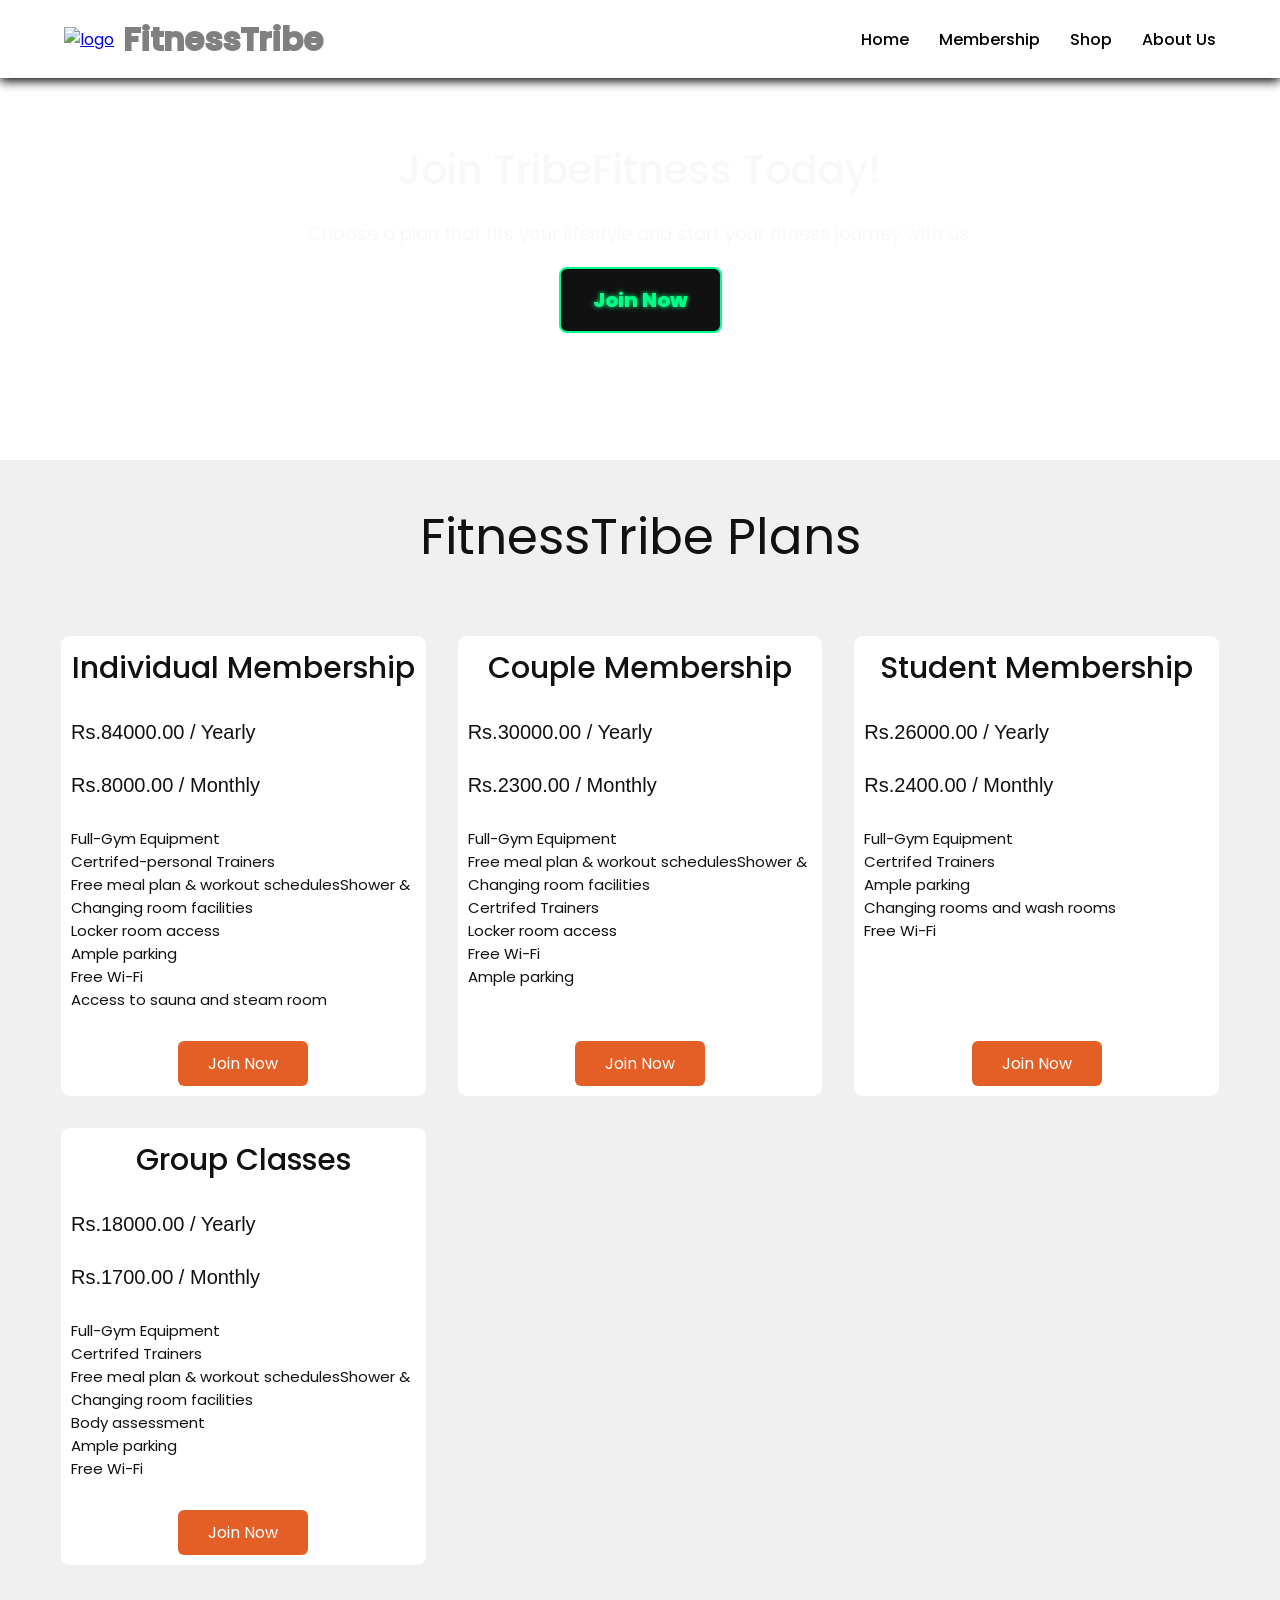
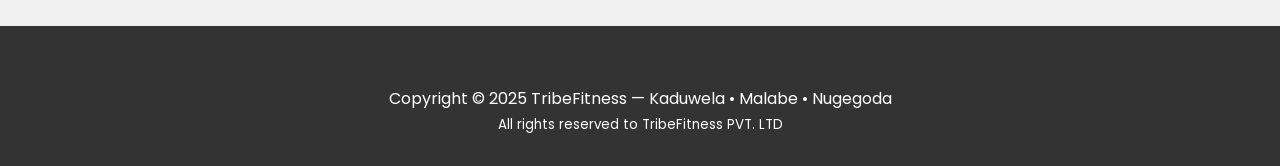
==== membership.html @ ab873344 "Add files via upload" ====
<!DOCTYPE html>
 <html lang="en">

<head>
    <meta charset="UTF-8">
    <meta name="viewport" content="width=device-width, initial-scale=1.0">
    <title>Membership | TribeFitness </title>
    <link rel="stylesheet" href="style1.css">
    <link href="https://cdn.jsdelivr.net/npm/remixicon@4.7.0/fonts/remixicon.css"
    rel="stylesheet"/>
    <meta name="Description" content="TribeFitness is specialized  consultants of personal training programs for any person at any range. We operates on Kaduwela, Malabe, Nugegoda.">
</head>

<body>
    <header>
    <nav class="nav">
        <div class="container">
            <!-- Left Side -->
            <div class="left-side-header">
                <a href="index.html" class="logo">
                    <img src="resources/image/Designer.png" alt="logo">
                </a>
                <a href="index.html" class="head">FitnessTribe</a>
            </div>

            <!-- Hamburger -->
            <div class="hamburger" id="hamburger">
                <i class="ri-menu-line"></i>
            </div>

            <!-- Navigation Links -->
            <div class="right-side-header nav-links" id="nav-links">
                <a href="index.html">Home</a>
                <a href="membership.html">Membership</a>
                <a href="PHP/shop.php">Shop</a>
                <a href="about-us.html">About Us</a>
            </div>
        </div>
    </nav>
</header>

    <section class="membership-hero">
    <div class="hero-content">
        <h1>Join TribeFitness Today!</h1>
        <p>Choose a plan that fits your lifestyle and start your fitness journey with us.</p>
       <div class="welcome-row">
        <a href="#plans" class="join-now">Join Now</a>
        </div>
    </div>
    </section>

    <section id="plans">
        <h1 class="plan-heading">FitnessTribe Plans</h1>
        <div class="membership-plans">
        <div class="plan-box scroll-animation">
            <h3>Individual Membership</h3>
            <p class="plan-price">Rs.84000.00 / Yearly</p>
            <p class="plan-price">Rs.8000.00 / Monthly</p>
            <ul class="plan-features">
                <li>Full-Gym Equipment</li>
                <li>Certrifed-personal Trainers</li>
                <li>Free meal plan & workout schedulesShower & Changing room facilities</li>
                <li>Locker room access</li>
                <li>Ample parking</li>
                <li>Free Wi-Fi</li>
                <li>Access to sauna and steam room</li>
            </ul>
            <button class="btn-buy1" onclick="window.location.href='individual-membership-form.html'">Join Now</button>
            </div>

        <div class="plan-box scroll-animation">
            <h3>Couple Membership</h3>
            <p>Rs.30000.00 / Yearly</p>
            <p>Rs.2300.00 / Monthly</p>
            <ul class="plan-features">
                <li>Full-Gym Equipment</li>
                <li>Free meal plan & workout schedulesShower & Changing room facilities</li>
                <li>Certrifed Trainers</li>
                <li>Locker room access</li>
                <li>Free Wi-Fi</li>
                <li>Ample parking</li>
            </ul>
            <button class="btn-buy1" onclick="window.location.href='Couple-membership-form.html'">Join Now</button>
        </div>

        <div class="plan-box scroll-animation">
            <h3>Student Membership</h3>
            <p class="plan-price">Rs.26000.00 / Yearly</p>
            <p class="plan-price">Rs.2400.00 / Monthly</p>
            <ul class="plan-features">
                <li>Full-Gym Equipment</li>
                <li>Certrifed Trainers</li>
                <li>Ample parking</li>
                <li>Changing rooms and wash rooms</li>
                <li>Free Wi-Fi</li>
            </ul>
            <button class="btn-buy1" onclick="window.location.href='student-membership-form.html'">Join Now</button>
        </div>

        <div class="plan-box scroll-animation">
            <h3>Group Classes</h3>
            <p class="plan-price">Rs.18000.00 / Yearly</p>
            <p class="plan-price">Rs.1700.00 / Monthly</p>
            <ul class="plan-features">
                <li>Full-Gym Equipment</li>
                <li>Certrifed Trainers</li>
                <li>Free meal plan & workout schedulesShower & Changing room facilities</li>
                <li>Body assessment</li>
                <li>Ample parking</li>
                <li>Free Wi-Fi</li>
            </ul>
            <button class="btn-buy1" onclick="window.location.href='group-classes-form.html'">Join Now</button>
        </div>
        </div>

    </section>
    
    <div class="social-media">
        <a href="https://www.facebook.com/" target="_blank"><i class="ri-facebook-line"></i></a>
        <a href="https://www.instagram.com/" target="_blank"><i class="ri-instagram-line"></i></a>
        <a href="https://x.com/" target="_blank"><i class="ri-twitter-x-fill"></i></a>
        <a href="https://www.linkedin.com/" target="_blank"><i class="ri-linkedin-box-line"></i></a>
        <a href="https://www.tiktok.com/" target="_blank"><i class="ri-tiktok-line"></i></a>
        <a href="https://www.youtube.com/" target="_blank"><i class="ri-youtube-line"></i></a>
    </div>
    <footer class="footer">
    <div class="container2">
  <div>Copyright © 2025 TribeFitness — Kaduwela • Malabe • Nugegoda</div>
  <div><small>All rights reserved to TribeFitness PVT. LTD</small></div>
</div></footer>
    <script>
          // -------- Scroll animation (kept as-is) --------
  const scrollElements = document.querySelectorAll(".scroll-animation");
  const observer = new IntersectionObserver(entries => {
    entries.forEach(entry => {
      if (entry.isIntersecting) {
        entry.target.classList.add("show");
        observer.unobserve(entry.target);
      }
    });
  }, { threshold: 0.2 });
  scrollElements.forEach(el => observer.observe(el));

  // animate product list
  const products = document.querySelectorAll(".product-box");
  products.forEach((product, index) => {
    product.classList.add("scroll-animation");
    product.style.animation = `backinLeft 2s ease-in-out forwards`;
    product.style.animationDelay = `${index * 0.5}s`;
  });

const hamburger = document.getElementById("hamburger");
const navLinks = document.getElementById("nav-links");

hamburger.addEventListener("click", () => {
    navLinks.classList.toggle("active");

    const icon = hamburger.querySelector("i");
    icon.classList.toggle("ri-close-line");
    icon.classList.toggle("ri-menu-line");
});

// Close menu when clicking any link
document.querySelectorAll("#nav-links a").forEach(link => {
    link.addEventListener("click", () => {
        navLinks.classList.remove("active");

        const icon = hamburger.querySelector("i");
        icon.classList.remove("ri-close-line");
        icon.classList.add("ri-menu-line");
    });
});

    </script>
</body>
</html>
---- style1.css ----
@import url('https://fonts.googleapis.com/css2?family=Poppins:wght@400;500;600&display=swap');

* {
    margin: 0;
    padding: 0;
    box-sizing: border-box;
    font-family: 'Poppins', sans-serif;
 }

 body {
    padding-top: 60px;
    color:#333;
    
 }

 header {
    position: fixed ;
    top: 0;
    left: 0;
    width: 100%;
    background: #fff;
    box-shadow: 0 3px 10px rgba( 0, 0, 0, 1) ;
    align-items: center;
    z-index: 99;
 }

.nav .container {
    width: 90%;
    margin: auto;
    display: flex;
    justify-content: space-between;
    align-items: center;
    padding: 15px 0;
}

.head {
    font-size: 1.6rem;
    font-weight: bold;
    text-decoration: none;
    color: black;
}

.left-side-header .logo img {
    height: 70px;
}

.left-side-header {
    display: flex;
    align-items: center;
    gap: 10px;
}

.left-side-header .head {
font-size: 2rem;
color: gray;
font-weight: 600;
text-decoration: none;
-webkit-text-stroke: 2px rgb(128,128,128);
}
 
.right-side-header {
    display: flex;
    gap: 30px;
    align-items: center;
}

.right-side-header a {
    text-decoration: none;
    color: black;
    font-weight: 500;
    transition: 0.3s ease;
}

.right-side-header a:hover {
    color: orange;
}

.hamburger {
    display: none;
    font-size: 2rem;
    cursor: pointer;
}
 
 #cart-icon{
   position: relative;
   display: flex;
   font-size: 50px;
   cursor: pointer;
 }
 #cart-icon .cart-item-count {
    position: absolute ;
    top: 0;
    right: -6px;
    width: 25px;
    height: 25px;
    background:  #e35f26;
    border-radius: 50% ;
    font-size: 15px;
    color: #fff;
    display: flex;
    justify-content: center;
    align-items: center;
    visibility: hidden;
 }
 
 .shop{
   padding: 20px 40px;
 }
 .section-title {
  padding-top: 60px;
   font-size: 35px;
   text-align: center;
   margin-bottom: 30px;
   animation: FadeIn 1.2s ease-out forwards;
   text-shadow: 5px 5px 8px #999;
}
 .product-content {
   display: grid;
   grid-template-columns: repeat(auto-fill, minmax(280px, 1fr));
   gap: 30px;
   justify-items: center;
   align-items: stretch;
 }

.no-products {
  grid-column: 1/ -1;
    text-align: center;
    font-size: 20px;
    color: #888;
    margin: 40px 0;
    font-weight: 700;
}

/* Each type stacked vertically */
.product-type-block {
    width: 100%;
    margin-bottom: 50px; /* space between types */
}

/* Type title styling */
.type-title {
    width: 100%;
    margin-bottom: 20px;
    font-size: 28px;
    text-align: center;
    color: #333;
}

/* Grid layout for products of this type */
.product-type-container {
    display: grid;
    grid-template-columns: repeat(auto-fill, minmax(250px, 1fr));
    gap: 20px;
    justify-items: center;
    align-items: stretch;
}

.product-box {
  opacity: 0;
  border: 1px solid #f0f0f0;       
  border-radius: 10px;   
  overflow: hidden;              
  transition: 0.3s;              
  background-color: #fff;       
  animation: backinLeft 2s ease-in-out forwards;

}

 .product-box .image-box {
   display: flex;
   border: 1px solid gray;
   border-radius: 10px;
   overflow: hidden;
 }
 .image-box img {
   width: 100%;
   transition: 0.5s;
    height: 300px;
    object-fit: cover;
    border-radius: 8px;
 }
 .image-box:hover img {
  transform: scale(1.1);
 }
 .product-box .product-title {
  font-size: 20px;
  margin-top: 10px;
 }
 .product-box .price-of-cart {
  padding-right: 10px;
  padding-bottom: 10px;
  display: flex;
  justify-content: space-between;
  align-items: center;
 }
 .price-of-cart .price {
  font-size: 18px;
  font-weight: 500;
 }
 .price-of-cart .add-cart {
  padding: 10px;
  background: #FFC266;
  border-radius: 6px;
  font-size: 30px;
  color: black;
  cursor: pointer;
 }
 .cart {
    position: fixed ;
    top: 0;
    right: -100%;
    width: 360px;
    height: 100%;
    background: #F9F7F3;
    box-shadow: -2px 0 10px rgba( 0, 0, 0, 0.1);
    padding:65px 20px 40px;
    z-index: 100;
    overflow: auto;
    transition: 0.5s;
 }
 .cart.active {
  right: 0;
 }
 .cart-title {
  text-align: center;
  font-size: 30px;
 }
 .cart-box{
  display: flex;
  align-items: center;
  margin-top: 20px;
 }
 .cart-box img {
  width: 100px;
  height: 100px;
  border-radius: 6px;
  object-fit: cover;
  margin-right: 20px;
 }
 .cart-detail {
  display: grid;
  gap: 8px;
  margin-right: auto;
 }
 .cart-product-title {
  font-size: 16px;
  line-height: 1;
 }
 .cart-price {
  font-weight: 500;
 }
 .cart-quantity {
  display: flex;
  width: 100px;
  border: 1px solid #999;
  border-radius: 6px;
 }
 .cart-quantity button {
  background: transparent;
  width: 30px;
  border: none;
  font-size: 20px;
  cursor: pointer;
 }
 .cart-quantity #decrement {
  color: #999;
 }
 .cart-quantity .number {
  display: flex;
  justify-content: center;
  align-items: center;
  width: 40px;
  border-left: 1px #999;
  border-right: 1px #999;
  cursor: default;
 }
 .cart-delete {
  font-size: 25px;
  cursor: pointer;
 }
 .total {
  display: flex;
  justify-content: flex-end;
  align-items: center;
  border-top: 1px solid #333;
  margin-top: 20px;
  font-size: 18px;
 }

 .total-price {
  margin-left: 10px;
  font-weight: 600;
 }

 .btn-buy {
  text-decoration: none;
  display: block;
  padding: 10px 30px;
  background: #e35f26;
  border: none;
  border-radius: 6px;
  font-size: 16px;
  color: #fff;
  margin: 0 auto ;
  cursor: pointer;
 }

#cart-close {
  position: absolute;
  font-size: 35px;
  right: 15px;
  top: 20px;
  cursor: pointer;
}

.out-of-stock {
  padding-right: 8px;
  border-radius: 8px;
  background: #FFC266;
  border: 1px solid #ccc;
}

.filter-form {
  padding: 5px 14px;
    display: flex;
    gap: 12px;
    justify-content: center;
    margin: 25px 0;
}

.filter-form input,
.filter-form select,
.filter-form button {
    padding: 10px 14px;
    border-radius: 8px;
    border: 1px solid #ccc;
}

.filter-form button {
    background: #000;
    color: #fff;
    cursor: pointer;
}

.about-tribefitness {
  font-size:  20px;
  color: #111;
}

.welcome {
  position: relative;
  display: flex;
  padding: 100px 20px;
  text-align:center;
  gap: 20px;
  flex-direction: column;
  z-index: 1;
  align-items: center;
}

.initial-welcome {
  padding: 30px;
  position: relative;
  overflow: hidden;
  min-height: 400px;
}

.initial-welcome::before {
    content: "";
    position: absolute;
    top: 0;
    left: 0;
    width: 100%;
    height: 100%;
    background-image: url('resources/image/background.jpg');
    background-repeat: no-repeat;
    background-position: center;
    background-size: cover;
    z-index: -1;
    animation: zoomInOut 10s ease-in-out infinite alternate;
}

.welcome-row {
  display: flex;
  gap: 30px;
  justify-content: center;
}

.greeting {
    font-size: 40px;
    font-weight: 700;
    margin-bottom: 10px;
    opacity: 0;
    transform: translateY(40px); 
    animation: FadeIn 1.2s ease-out forwards;
    text-shadow: 0 0  5px #00ff88;
    color: #111;
}

.main-para {
  font-size: 1.2rem;
   font-weight: 300;
  max-width: 600px;
  color: #333;
  animation: FadeIn 1.2s ease-out forwards;
  opacity: 0;
  text-shadow: 0 0  5px #00ff88;
  color: #111;
  animation-delay: 0.2s;
}

.scroll-animation{
  opacity: 0;
  transform: translateY(40px);
  transition: all 1s ease-in-out;
}

.scroll-animation.show {
  opacity: 1;
  transform: translateY(0);
}

.contact-us-title.show {
    transition-delay: 0.2s;
}
.learn-more.show {
    transition-delay: 0.5s;
}
.click-submit.show {
    transition-delay: 0.8s;
}

.contact-us-title {
  text-align: center;
  color: #fff;
  justify-content: center;
  font-size: 50px;
}

.learn-more {
  opacity: 0;
  transform: translateY(40px);
  text-align: center;
  font-size: 20px;
  text-shadow: 0 2px 10px #999;
  color: #fff;
}

.click-submit {
  text-align: center;
  font-size: 30px;
  padding-bottom: 30px;
  text-shadow: 0 2px 10px #999;
  color: #fff;
}

.checkout-items{
  padding-bottom: 50px;
  font-size: 20px;
  justify-content: center;
  gap: 50px;
  text-align: center;
  display: flex;
}

.checkout-product {
  border: 1px solid #ddd;
  padding: 10px;
  margin: 10px 0;
  background: #f9f9f9;
  border-radius: 5px;
}

.checkout-title {
  padding-top: 80px;
  padding-bottom: 20px;
  
  font-size: 40px;
  text-align: center;
  justify-content: center;
  display: flex;
}

.section-subtitle {
  padding-bottom: 10px;
  text-align: center;
  font-size: 30px;
  justify-content: center;
  display: flex;
}

#checkout-form {
    font-family: Poppins, sans-serif;
    padding: 30px;
}

/* Checkout Summary Scrollable */
#checkout-items {
    display: grid;
    grid-template-columns: repeat(auto-fill, minmax(150px, 1fr)); /* 4-5 columns */
    gap: 15px;       /* spacing between products */
    padding: 10px;
    border: 1px solid #ddd;
    margin-bottom: 20px;
}

.checkout-product {
    display: flex;
    flex-direction: column;  /* image on top, info below */
    align-items: center;
    border: 1px solid #ccc;
    padding: 10px;
    border-radius: 6px;
    background-color: #fafafa;
}

.checkout-product img {
    width: 100px;
    height: 100px;
    object-fit: cover;
    margin-bottom: 8px;
}

.checkout-info p {
    margin: 2px 0;
    text-align: center;
}

.row {
    display: grid;
    grid-template-columns: 120px 1fr 150px 1fr; 
    column-gap: 10px; 
    margin-bottom: 20px;
    align-items: center;
}

.row label {
    font-weight: 500;
}

.row input,
.row textarea {
    padding: 10px;
    border: 1px solid #aaa;
    border-radius: 6px;
}

.notes-row {
    grid-template-columns: 120px 1fr; 
}

.notes-row textarea {
    height: 120px;
    resize: none;
}

.order-total {
  text-align: center;
  font-size: 20px;
  font-weight: 800;
}
.payment_method {
    width: 250px;
    padding: 10px 12px;
    border: 1px solid #888;
    border-radius: 8px;
    background-color: #f8f8f8;
    font-size: 16px;
    color: #333;
    cursor: pointer;

    appearance: none;
    -webkit-appearance: none;
    -moz-appearance: none;

    background-image: url("data:image/svg+xml,%3Csvg fill='%23666' height='24' viewBox='0 0 24 24' width='24'%3E%3Cpath d='M7 10l5 5 5-5z'/%3E%3C/svg%3E");
    background-repeat: no-repeat;
    background-position: right 10px center;
}

.payment_method:focus {
    border-color: #555;
    outline: none;
    box-shadow: 0 0 6px rgba(0,0,0,0.2);
}

.payment_method option {
    background: #ffffff;
    color: #333;
    padding: 10px;
}

.payment-section {
  padding-top: 20px;
    display: none;
    grid-template-columns: 140px 200px 130px 140px 80px 100px;
    column-gap: 12px;
    align-items: center;
    margin-bottom: 25px;
}

.payment-section input {
    padding: 8px 10px;
    border: 1px solid #aaa;
    border-radius: 6px;
}

.join-now {
  display: block;
  padding: 1rem 2rem;
  background: #111;
  border: 2px solid #00ff88;
  border-radius: 8px;
  font-size: clamp(14px, 2vw, 20px);
  text-decoration: none;
  color: #00ff88;
  margin: 20px;
  transition: 0.3s;
  text-shadow: 0 0  5px #00ff88;
  font-weight: 800;
  animation: FadeIn 3s ease-in-out;
}

.join-now:hover {
  box-shadow: 0 0 15px #00ff88, 0 0 30px #00ff88 inset;
  transform: scale(1.05);
}

#about-us {
  padding: 100px;
  position: relative;
  background: #F0F7FF;
  display: flex;
  gap: 30px;
  justify-content: space-between;
  align-items: center;
}

.contact-us {
  padding-top: 20px;
  padding-bottom: 30px;
  position: relative;
  overflow: hidden;
  min-height: 400px;
}

.contact-us::before {
    content: "";
    position: absolute;
    top: 0;
    left: 0;
    width: 100%;
    height: 100%;
    background-image: url('resources/image/contact-us.jpg');
    background-repeat: no-repeat;
    background-position: center;
    background-size: cover;
    box-shadow: 5px 5px 10px #e35f26;
    z-index: -1;
    animation: fadeIn 1s ease-in-out forwards;
}

.about-image {
  flex: 1;
}
.about-image img {
  margin-top: 60px;
  width: 100%;
  border-radius: 12px;
  object-fit: cover;
  animation: backinLeft 2s ease-in-out forwards;
}

.about-container {
  flex: 1;
  animation: backinLeft 2s ease-in-out forwards;
}

.about-container h2 {
  font-size: 40px;
  text-align: center;
  margin-bottom: 15px;
  color: #1A3C80;
  text-shadow: 5px 5px 10px rgba(0,0,0,0.4);
}

.about-container p {
  font-size: 18px;
  color: #333;
  text-shadow: 0 1px 3px rgba(0,0,0,0.1);
  line-height: 1.6;
  text-align: center;
}

.contact-form {
  width: 80%;
  max-width: 700px;
  margin: 0 auto;
  display: flex;
  flex-direction: column;
  gap: 25px;
}

.two-column {
  display: flex;
  gap: 30px;
}

.column  {
  flex: 1;
  display: flex;
  flex-direction: column;
  gap: 20px;
}

.contact-form2 {
  display: flex;
  flex-direction: column;
  gap: 25px;
}

.column input,
.column textarea {
  width: 100%;
  padding: 12px 15px;
  font-size: 16px;
  border: 2px solid #ccc;
  border-radius: 6px;
  outline: none;
  transition: 0.3s;
}

textarea {
  resize: none;
  min-height: 120px;
}

.column input:focus,
 textarea:focus {
  border-color: yellow;
}

.submit-btn {
  display: block;
  padding: 1rem 2rem;
  background: #e35f26;
  border-radius: 8px;
  font-size: clamp(14px, 2vw, 20px);
  text-decoration: none;
  color: #fff;
  margin: 0 auto;
  transition: 0.3s;
  font-weight: 800;
}



.locations {
  padding-top: 10px;
  background: #333;
  text-align: center;
  color: #fff;
  padding-bottom: 30px;
}

.locations h2 {
  font-size: 40px;
}
.kaduwela,
.nugegoda,
.malabe {
  justify-content: center;
  align-items: center;
  padding-top: 30px;
}

.kaduwela  h3,
.nugegoda h3,
.malabe h3 {
  padding-bottom: 10px;
  font-size: 30px;
}

.membership-hero {
  padding: 50px;
  position: relative;
  overflow: hidden;
  min-height: 400px;
}

.membership-hero::before {
    content: "";
    position: absolute;
    top: 0;
    left: 0;
    width: 100%;
    height: 100%;
    background-image: url('resources/image/memeber.jpg');
    background-repeat: no-repeat;
    background-position: center;
    background-size: cover;
    z-index: -1;
    animation: zoomInOut 10s ease-in-out infinite alternate;
}

html {
  scroll-behavior: smooth;
}

.membership-plans {
  display: grid;
  padding: 60px;
  grid-template-columns: repeat(auto-fit, minmax(280px, 1fr));
  gap: 30px;
  background: #f0f0f0;
}

#plans {
    background: #f0f0f0;
}

.plan-heading {
  padding-top: 40px ;
  font-size: 50px;
  font-weight: 400;
  color: #111;
  text-align: center;
  animation: backinLeft 1s ease-in-out forwards;
}
.hero-content h1{
  padding-top: 30px;
  font-size: 40px;
  justify-content: center;
  text-align: center;
  animation: FadeIn 1s ease-in-out;
  color: #f8f8f8;
  
}

.hero-content p{
  padding-top: 20px;
  font-size: 18px;
  justify-content: center;
  text-align: center;
  animation: FadeIn 1.5s ease-in-out;
  color: #f8f8f8;
}

.plan-box {
  display: flex;
  flex-direction: column;
  padding: 10px;
  opacity: 0;
  gap: 30px;
  border: 1px solid #f0f0f0;       
  border-radius: 10px;           
  overflow: hidden;       
  background-color: #fff;
  justify-content: space-between;
  transform: translateY(40px);
  transition: 0.3s;
}

.plan-box.show {
  opacity: 1;
  transform: translateY(o);
}

.plan-box h3 {
  font-size: 30px;
  color: #111;
  text-align: center;
  font-weight: 500;
}

.plan-box p{
  font-size: 20px;
  color: #111;
  text-align: left;
  font-family: 'Franklin Gothic Medium', 'Arial Narrow', Arial, sans-serif;
}

.plan-features  {
  font-size: 15px;
  color: #111;
  text-align: left;
  font-family: 'Lucida Sans', 'Lucida Sans Regular', 'Lucida Grande', 'Lucida Sans Unicode', Geneva, Verdana, sans-serif;
}

.btn-buy1 {
  display: block;
  padding: 10px 30px;
  background: #e35f26;
  border: none;
  border-radius: 6px;
  font-size: 16px;
  color: #fff;
  cursor: pointer;
  margin-top: auto;
  align-self: center;
 }

.footer {
  padding: 30px 0;
  color: #fff;
  background: #333;
  width: 100%;
  text-align: center;
  position: relative;
  left: 0;
}

.social-media {
  padding-top: 30px;
  padding-left: 30px;
  display: flex;
  background: #333;
  gap: 30px;
  text-align: center;
  justify-content: center;
  align-items: center;
  position: relative;
  left: 0;
  width: 100%;
}

.social-media a {
  color: #fff;
  font-size: 24px;
  transition: color 0.3s;
  text-decoration: none;
}

.social-media a:hover {
  color: #ff4d4d;
}

.register {
   font-family: Arial, sans-serif;
   background-color: #FAF3E0;
   display: flex;
   justify-content: center;
   align-items: center;
   min-height: 100vh;
}
 
body.register {
  padding-top: 200px;
  display: flex;
  flex-direction: column;
  min-height: 100vh;
}

.individual-membership-title {
  text-align: center;
}

  
.register-form {
  background: #fff;
  padding: 20px 30px;
  border-radius: 10px;
  box-shadow: 0 0 10px rgba(0,0,0,0.1);
  width: 400px;
  margin-bottom: 30px;
}

.register-form label {
  display: block;
  margin-top: 10px;
 }

.register-form input,
 select {
  width: 100%;
  padding: 8px;
  margin-top: 5px;
  border-radius: 5px;
  border: 1px solid #ccc;
}

.row-register {
  display: flex;
  gap: 10px;
}

.row-register input {
  flex: 1;
 }

.membership_type {
  padding-top: 10px;
}

.btn-submit {
  margin-top: 20px;
  background-color: #FF6347;
  color: white;
  border: none;
  cursor: pointer;
  width: 100%;
  padding: 10px;
  font-size: 16px;
  border-radius: 5px;
}


/* cart page */

h1{
  padding-top: 80px;
  font-weight: 500;
  color: #000;

}

.cart-row {
    display: flex;
    align-items: center;
    gap: 15px;
    padding: 20px;
    border-bottom: 1px solid #eee;
}

.cart-img {
    width: 150px;
    height: 200px;
    object-fit: cover;
    border-radius: 8px;
}

.cart-info {
    flex: 1;
}

.remove-btn {
    gap: 20px;
    background: #ff4d4d;
    color: #fff;
    border: none;
    padding: 6px 10px;
    border-radius: 5px;
    cursor: pointer;
    font-size: 16px;
}

.proceed-to-checkout {
  padding: 25px 15px;
  gap: 30px;
  justify-content: left;
  align-items: center;
}

.stock {
  font-size: 14px;
  font-weight: 600;
  margin: 4px 0;
}

.in-stock {
  color: green;
}

.out-stock {
  color: red;
}

.cart-info input[type="number"] {
  width: 60px;
  padding: 6px 8px;
  font-size: 14px;
  font-weight: 600;
  text-align: center;

  border: 1.5px solid #ccc;
  border-radius: 6px;

  outline: none;
  transition: 0.2s ease;
}

.cart-info input[type="number"]:focus {
  border-color: #00ff88;
  box-shadow: 0 0 0 2px rgba(0, 255, 136, 0.25);
}

.total-text {
  padding: 30px;
  justify-content: space-between;
  align-items: center;
  display: flex;
}

#cart-items {
    padding-left: 20px;
}

@media screen and (max-width: 360px) {
 .product-content {
    grid-template-columns: repeat(auto-fit, minmax(200px, 1fr));
  }  
 .cart {
    width: 100%;
  }
  
  .nav .container {
   flex-direction: column;
   align-items: flex-start;
   gap: 10px;
 }
 .right-side-header {
  flex-wrap: wrap;
  gap: 10px;
 }
}

@media screen and (max-width: 600px) {
    .welcome {
        flex-direction: column;
        text-align: center;
    }

    .join-now {
        width: 100%;      
        font-size: 20px;
    }
}

@keyframes FadeIn  {
    0% {
        opacity: 0;
        transform: translateY(10px);
    }
    100% {
        opacity: 1;
        transform: translateY(0);
    }
  }

@keyframes zoomInOut {
    0% { 
      transform: scale(1); opacity: 0.9; }
    50% { 
      transform: scale(1.1); opacity: 1; }
    100% { 
      transform: scale(1); opacity: 0.9; }
}

@media (max-width: 600px) {
    .two-column {
        flex-direction: column;
    }
}

@media (max-width: 768px) {
    .side-by-side {
        flex-direction: column;
        text-align: center;
    }

    .image-box img {
        width: 100%;
    }
}

@keyframes backinLeft {
  0% {
    opacity: 0;
    transform: translateX(-200px) scale(0.9);
  }
  60% {
    opacity: 1;
    transform: translateX(20px) scale(1.02);
  }
  100% {
    opacity: 1;
    transform: translateX(0) scale(1);
  }
}

@media (max-width: 800px) {
    .hamburger {
        display: block;
    }

    .right-side-header {
        position: fixed;
        top: 100px;
        right: -100%;
        width: 70%;
        height: 100vh;
        background: #fff;
        padding: 40px 20px;
        display: flex;
        flex-direction: column;
        gap: 30px;
        transition: 0.4s ease-in-out;
        box-shadow: -3px 0 15px rgba(0,0,0,0.1);
        z-index: 99;
    }

    .right-side-header.active {
        right: 0;
    }

    .right-side-header a {
        font-size: 1.3rem;
        padding: 10px;
    }
    .hamburger {
        display: block;
    }
}

/* Responsive */
@media screen and (max-width: 768px) {
    .product-type-container {
        grid-template-columns: repeat(auto-fill, minmax(200px, 1fr));
    }
}

@media screen and (max-width: 480px) {
    .product-type-container {
        grid-template-columns: 1fr; /* single column */
    }

    .type-title {
        font-size: 20px;
        margin-bottom: 15px;
    }
}
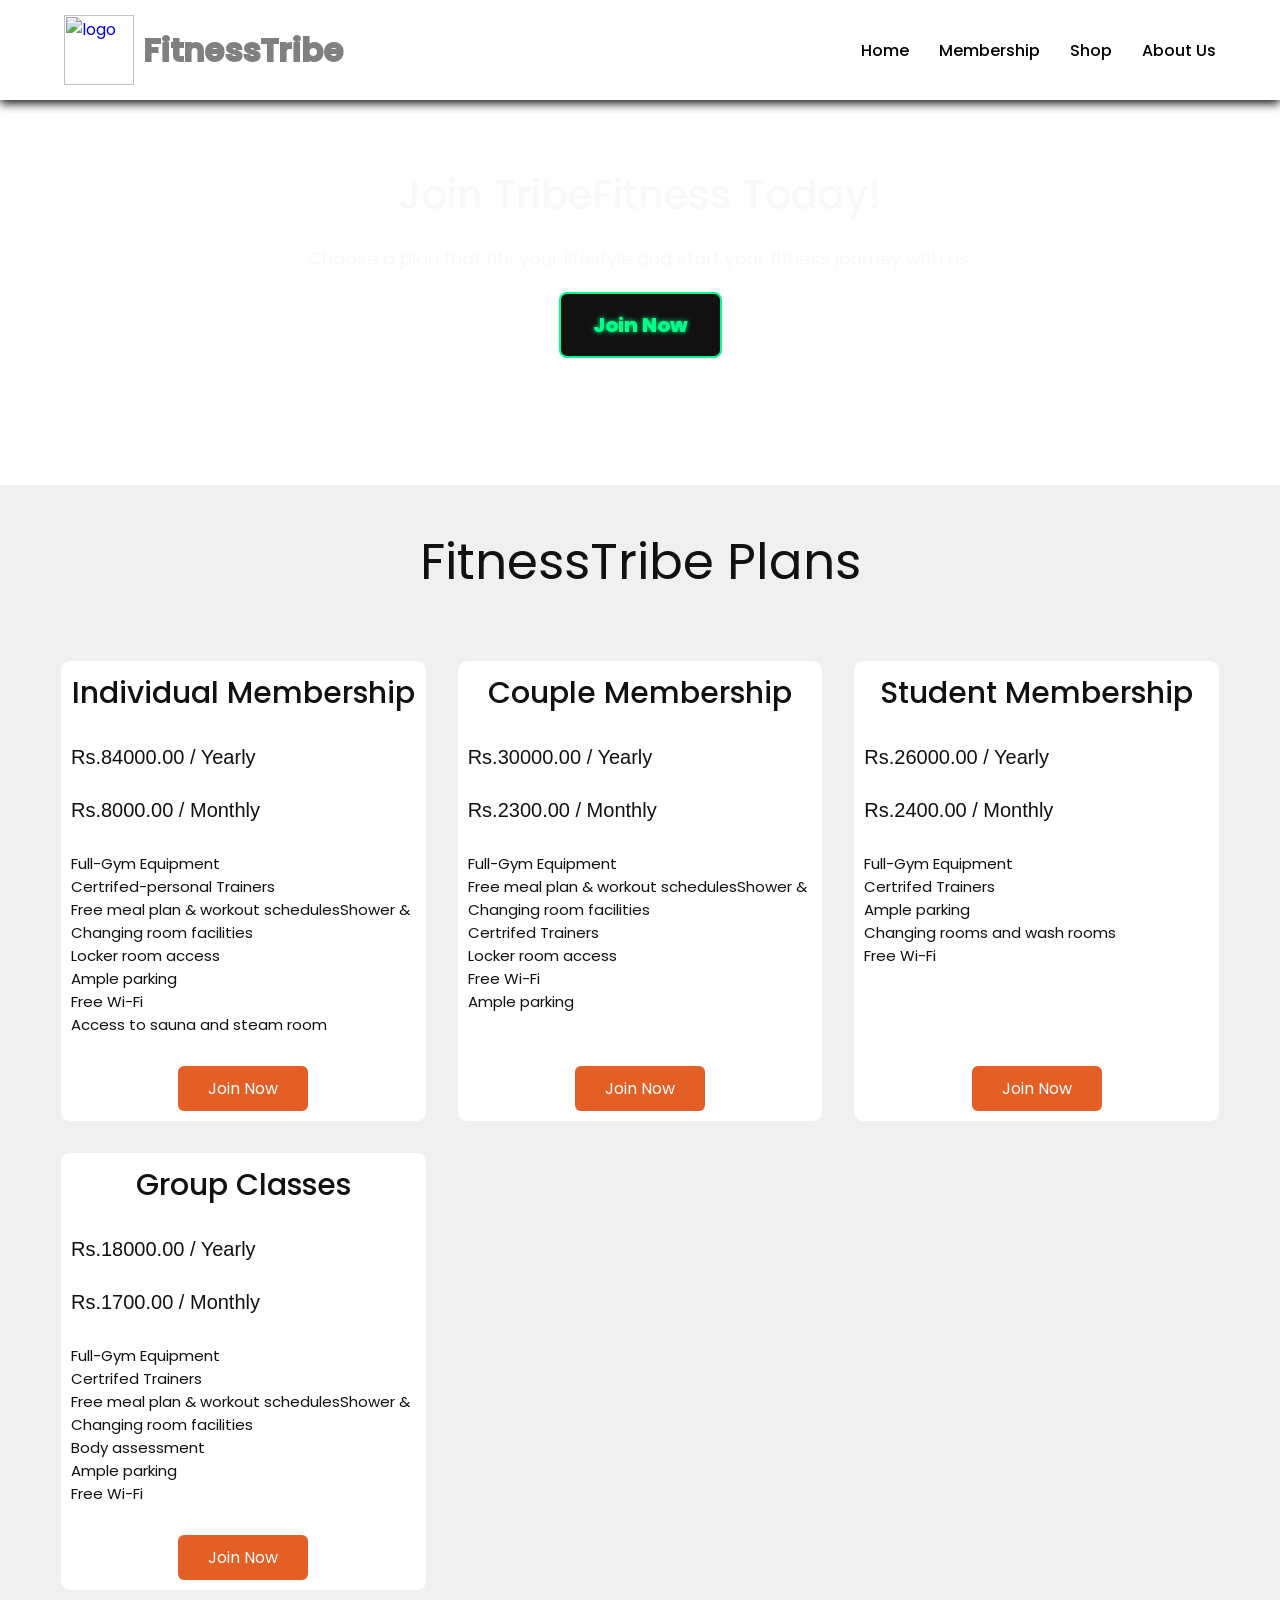
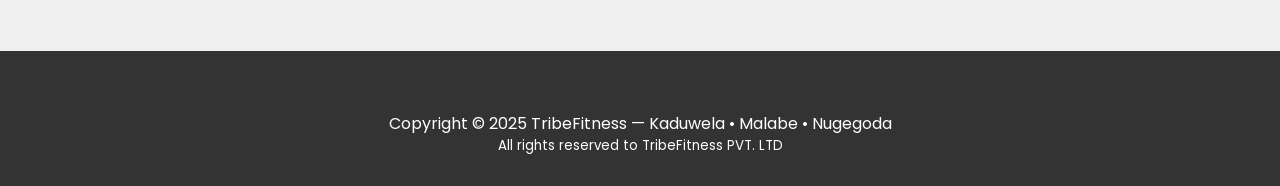
==== commit 0c6d1e5b: "Update membership.html" ====
--- a/membership.html
+++ b/membership.html
@@ -1,4 +1,4 @@
-<!DOCTYPE html>
+c<!DOCTYPE html>
  <html lang="en">
 
 <head>
@@ -173,4 +173,4 @@
 
     </script>
 </body>
-</html>+</html>
